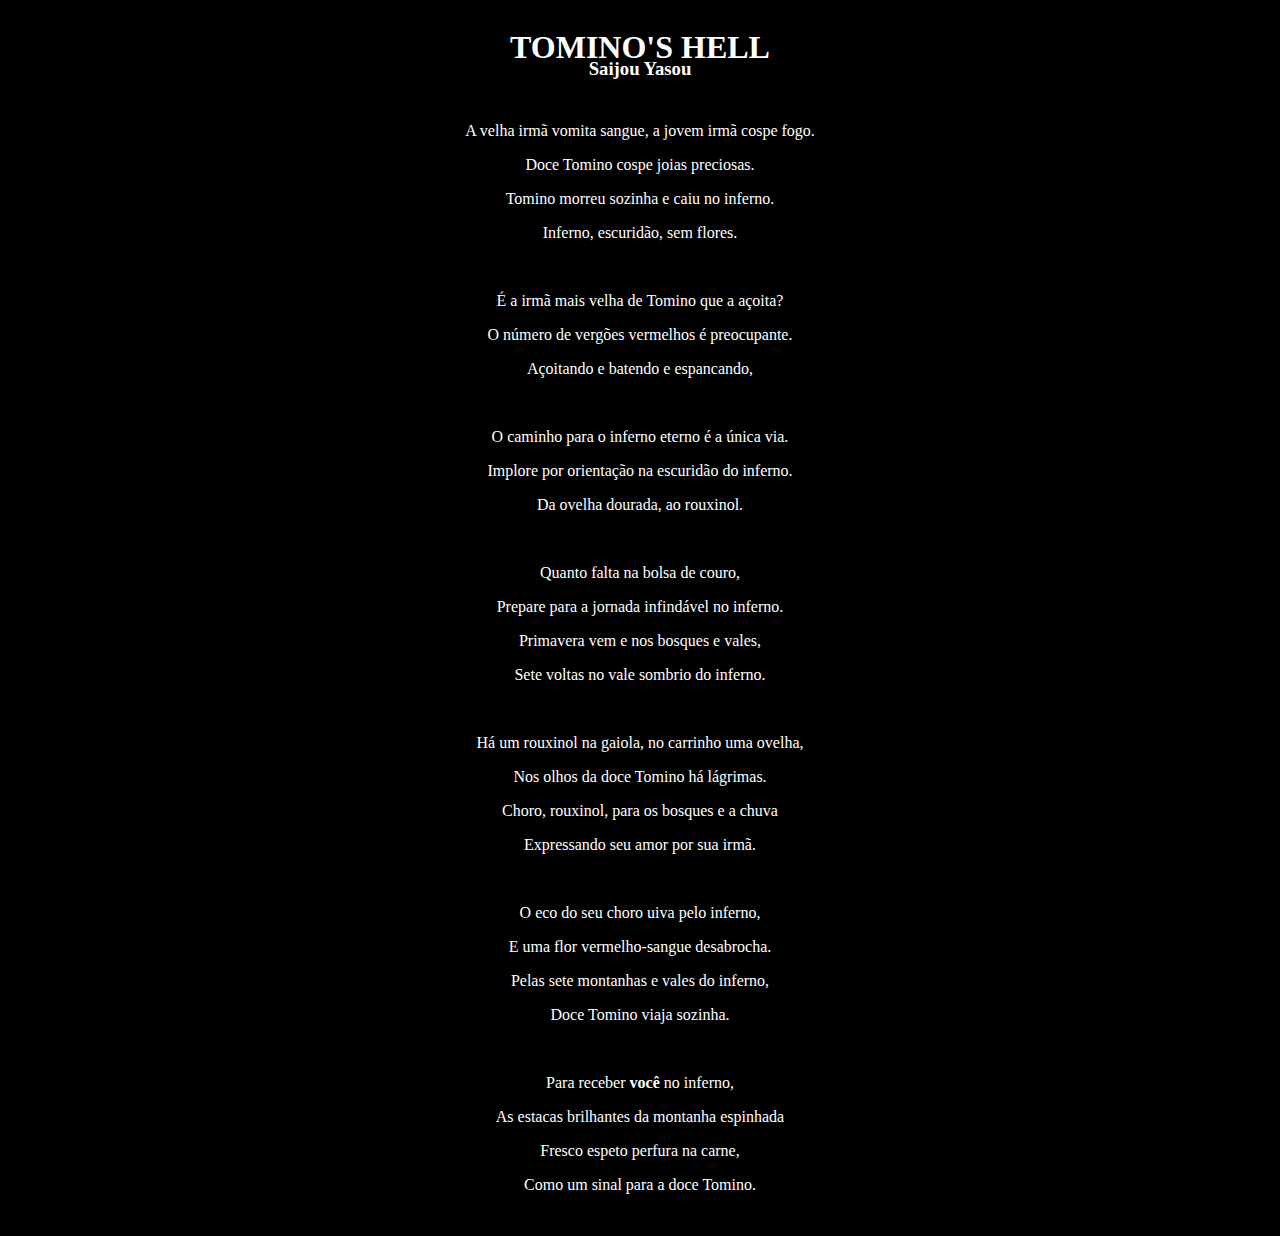
==== index.html @ 1d80f4f8 "Add files via upload" ====
<!DOCTIPE html> 

<head>

	<html style=background-color:black> </html>

	<html lang="pt-br">

	<meta charset="UTF-8">

	<title> Tomino's Hell </title>

	<link rel="stylesheet" href="style.css"> 


</head>

<body>

	<br>
	<a href="index2.html" style="text-decoration:none;">
	<h1 style="line-height:0;"> TOMINO'S HELL </h1>
	</a>
	<h3 style="line-height:0;"> Saijou Yasou </h3>

	<br>
	<p> A velha irmã vomita sangue, a jovem irmã cospe fogo. </p>
	<p> Doce Tomino cospe joias preciosas. </p>
	<p>Tomino morreu sozinha e caiu no inferno.</p>
	<p>Inferno, escuridão, sem flores.</p>
	<br>
	<p>É a irmã mais velha de Tomino que a açoita? </p>
	<p>O número de vergões vermelhos é preocupante.</p>
	<p>Açoitando e batendo e espancando,</p>
	<br>
	<p>O caminho para o inferno eterno é a única via.</p>
	<p>Implore por orientação na escuridão do inferno.</p>
	<p>Da ovelha dourada, ao rouxinol.</p>
	<br>
	<p>Quanto falta na bolsa de couro,</p>
	<p>Prepare para a jornada infindável no inferno.</p>
	<p>Primavera vem e nos bosques e vales,</p>
	<p>Sete voltas no vale sombrio do inferno.</p>
	<br>
	<p>Há um rouxinol na gaiola, no carrinho uma ovelha,</p>
	<p>Nos olhos da doce Tomino há lágrimas.</p>
	<p>Choro, rouxinol, para os bosques e a chuva</p>
	<p>Expressando seu amor por sua irmã.</p>
	<br>
	<p>O eco do seu choro uiva pelo inferno,</p>
	<p>E uma flor vermelho-sangue desabrocha.</p>
	<p>Pelas sete montanhas e vales do inferno,</p>
	<p>Doce Tomino viaja sozinha.</p>
	<br>
	<p>Para receber <a href="index3.html"> <strong>você</strong> </a> no inferno,</p>
	<p>As estacas brilhantes da montanha espinhada</p>
	<p>Fresco espeto perfura na carne,</p>
	<p> Como um sinal para a doce Tomino.</p>
	<br>


</body>

<html>
---- style.css ----
p{

	text-align:center;
	color:white; 
	font-family:Copperplate Gothic;

	}

	h1{

	text-align:center;
	color:white; 
	font-family:Copperplate Gothic;

	}

	h3{

	text-align:center;
	color:white; 
	font-family:Copperplate Gothic;

	}

	a{

	color:white;
	text-decoration:none;

	}

	#missão {

		color:black
	}

	.itens {
	texto-align:"center";
	font-style:"italic;";
	}
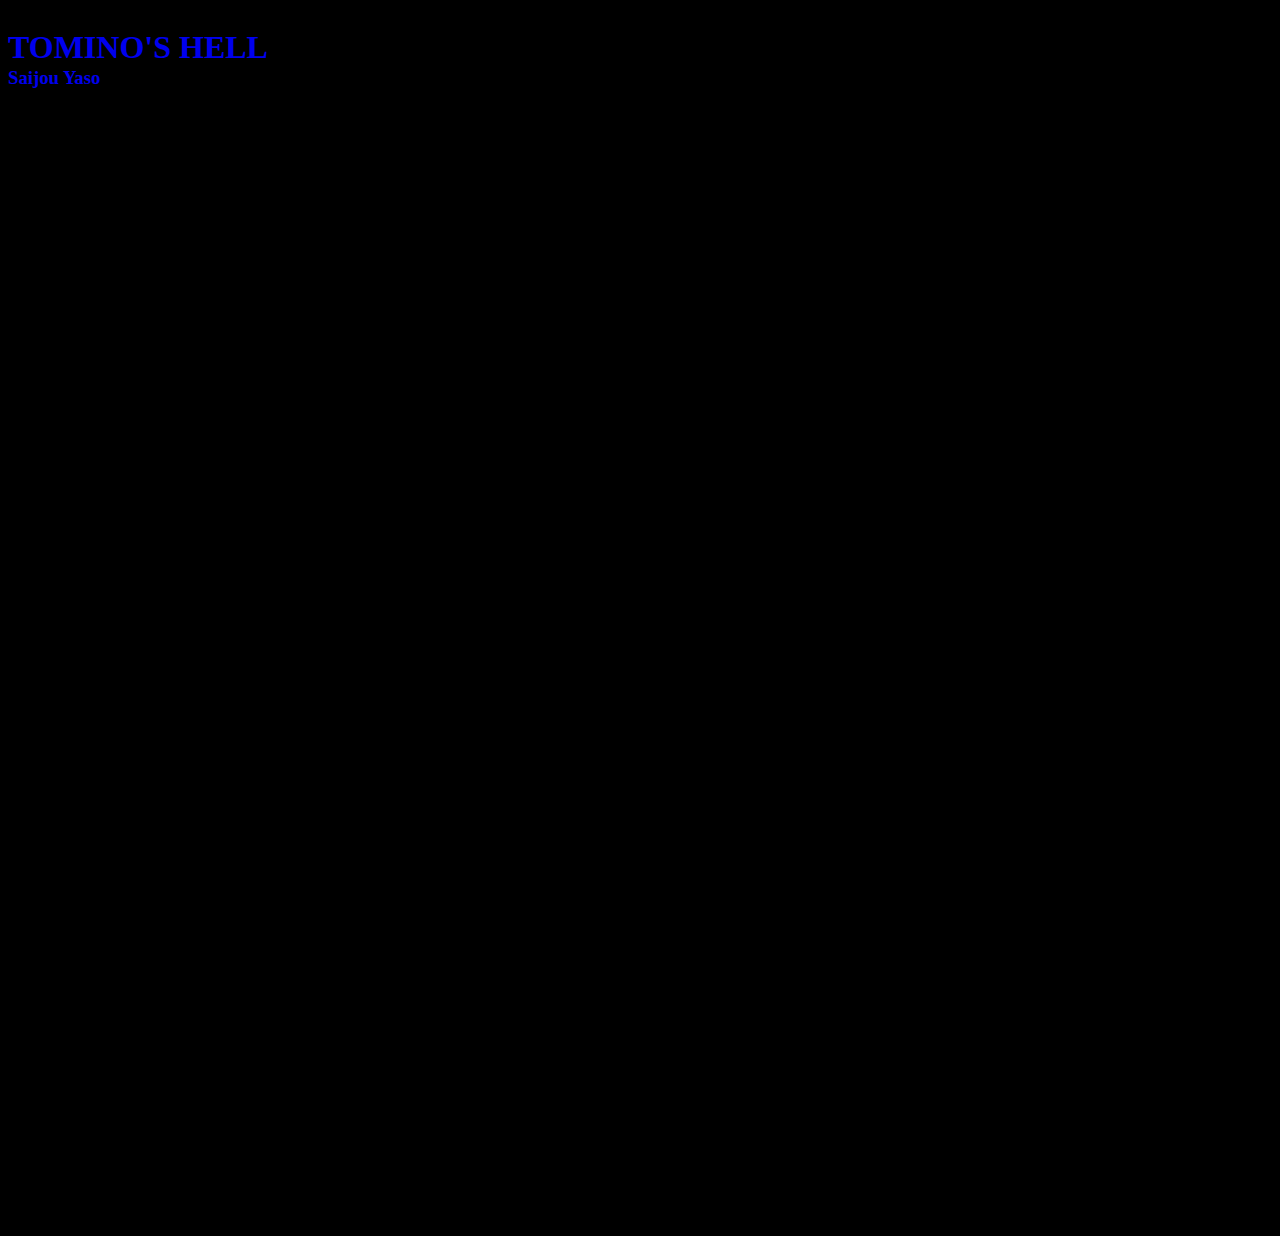
==== commit 8d659c89: "Add files via upload" ====
--- a/index.html
+++ b/index.html
@@ -12,18 +12,24 @@
 
 	<link rel="stylesheet" href="style.css"> 
 
-
 </head>
 
 <body>
 
-	<br>
+	<header>
+
+		<br>
 	<a href="index2.html" style="text-decoration:none;">
 	<h1 style="line-height:0;"> TOMINO'S HELL </h1>
+
+	</header>
+
 	</a>
-	<h3 style="line-height:0;"> Saijou Yasou </h3>
+	<a href="index4.html" style="text-decoration:none;">
+	<h3 style="line-height:1;"> Saijou Yaso </h3>
+	</a>
 
-	<br>
+	<br style="line-height:0";>
 	<p> A velha irmã vomita sangue, a jovem irmã cospe fogo. </p>
 	<p> Doce Tomino cospe joias preciosas. </p>
 	<p>Tomino morreu sozinha e caiu no inferno.</p>
@@ -52,7 +58,7 @@
 	<p>Pelas sete montanhas e vales do inferno,</p>
 	<p>Doce Tomino viaja sozinha.</p>
 	<br>
-	<p>Para receber <a href="index3.html"> <strong>você</strong> </a> no inferno,</p>
+	<p>Para receber você no inferno,</p>
 	<p>As estacas brilhantes da montanha espinhada</p>
 	<p>Fresco espeto perfura na carne,</p>
 	<p> Como um sinal para a doce Tomino.</p>
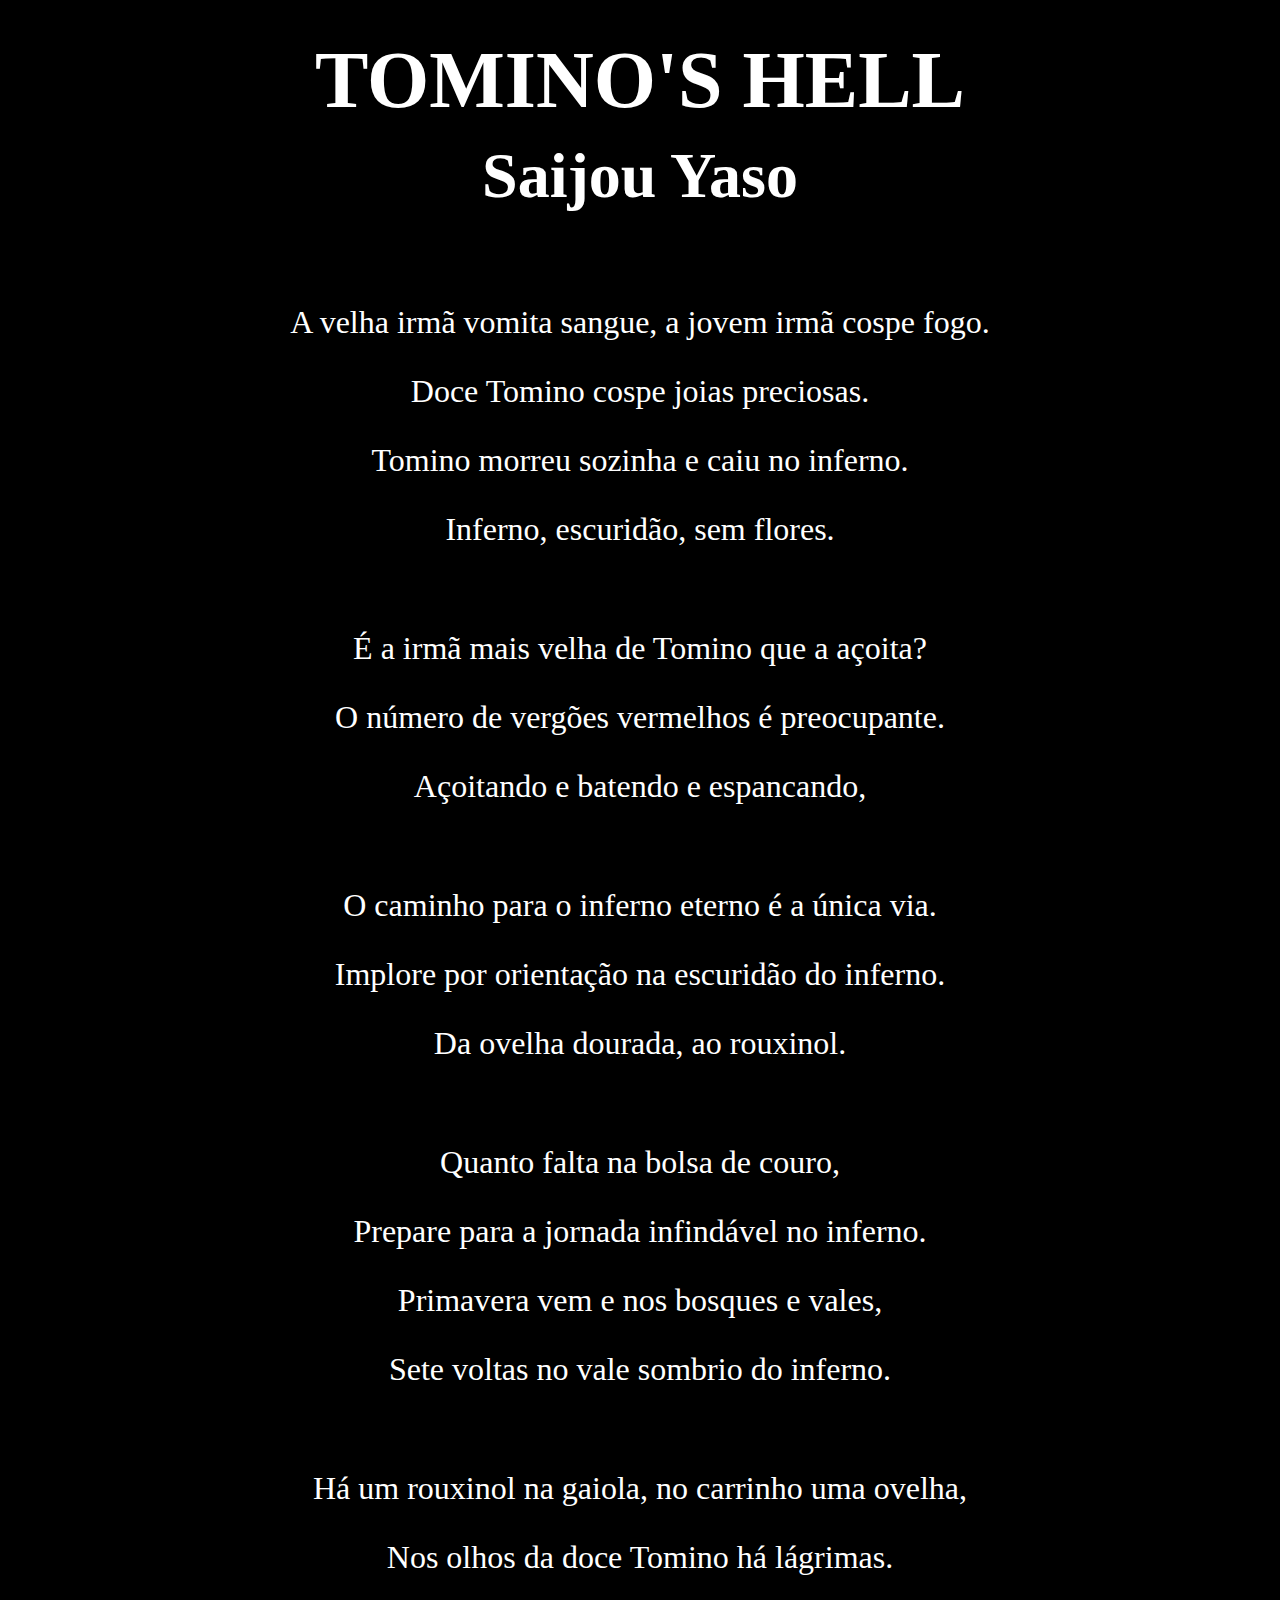
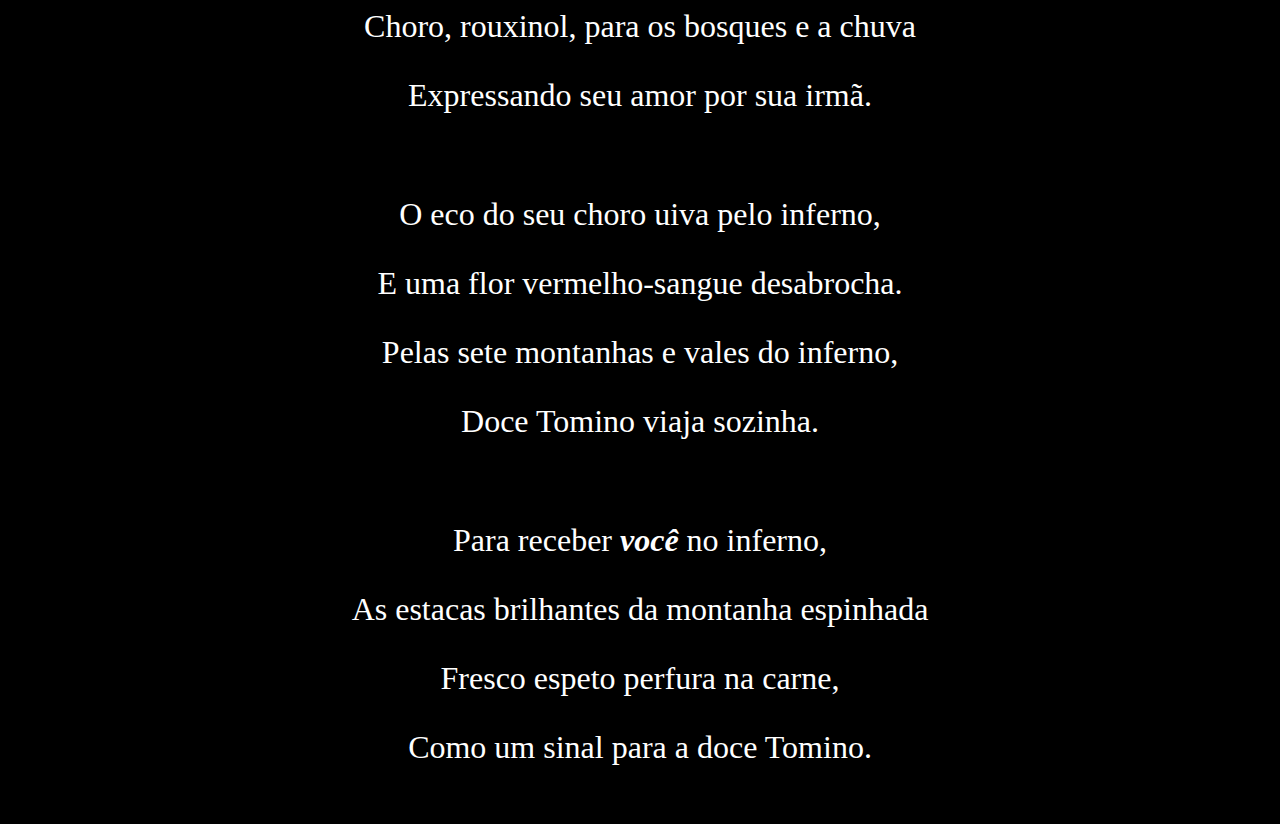
==== commit 02ada356: "Update index.html" ====
--- a/index.html
+++ b/index.html
@@ -58,7 +58,7 @@
 	<p>Pelas sete montanhas e vales do inferno,</p>
 	<p>Doce Tomino viaja sozinha.</p>
 	<br>
-	<p>Para receber você no inferno,</p>
+	<p>Para receber <strong><em style="collor:red">você</em></strong> no inferno,</p>
 	<p>As estacas brilhantes da montanha espinhada</p>
 	<p>Fresco espeto perfura na carne,</p>
 	<p> Como um sinal para a doce Tomino.</p>
--- a/style.css
+++ b/style.css
@@ -0,0 +1,64 @@
+	h1{
+  font-size: 250%;
+	text-align:center;
+	color:white; 
+	font-family:Copperplate Gothic;
+	}
+
+	h3{
+  font-size: 200%;
+	text-align:center;
+	color:white; 
+	font-family:Copperplate Gothic;
+	}
+
+	p{
+  font-size: 200%;
+	text-align:center;
+	color:white; 
+	font-family:Copperplate Gothic;
+	}
+
+	#imagem {
+	width: 22.4%;
+	background: transparent;
+    padding: 20px;
+	}
+
+	.paragrafo {
+    font-size: 200%;
+	display: inline-block;
+    vertical-align: top;
+    width: 65%;
+    margin-right: 0%;
+    text-align: justify;
+	font-family:Copperplate Gothic;
+	}
+
+
+	a{
+  font-size: 200%;
+	color:white;
+	text-decoration:none;
+	font-family:Copperplate Gothic;
+	}
+
+	#missão {
+		color:black
+	}
+
+
+	ul {
+    font-size: 200%;
+		vertical-align:top; 
+		text-align:right;
+		font-family:Copperplate Gothic;
+	}
+
+	.itens {
+  font-size: 100%;
+	color:white;	
+	text-align:center;
+	list-style:none;
+	font-family:Copperplate Gothic;
+	}
